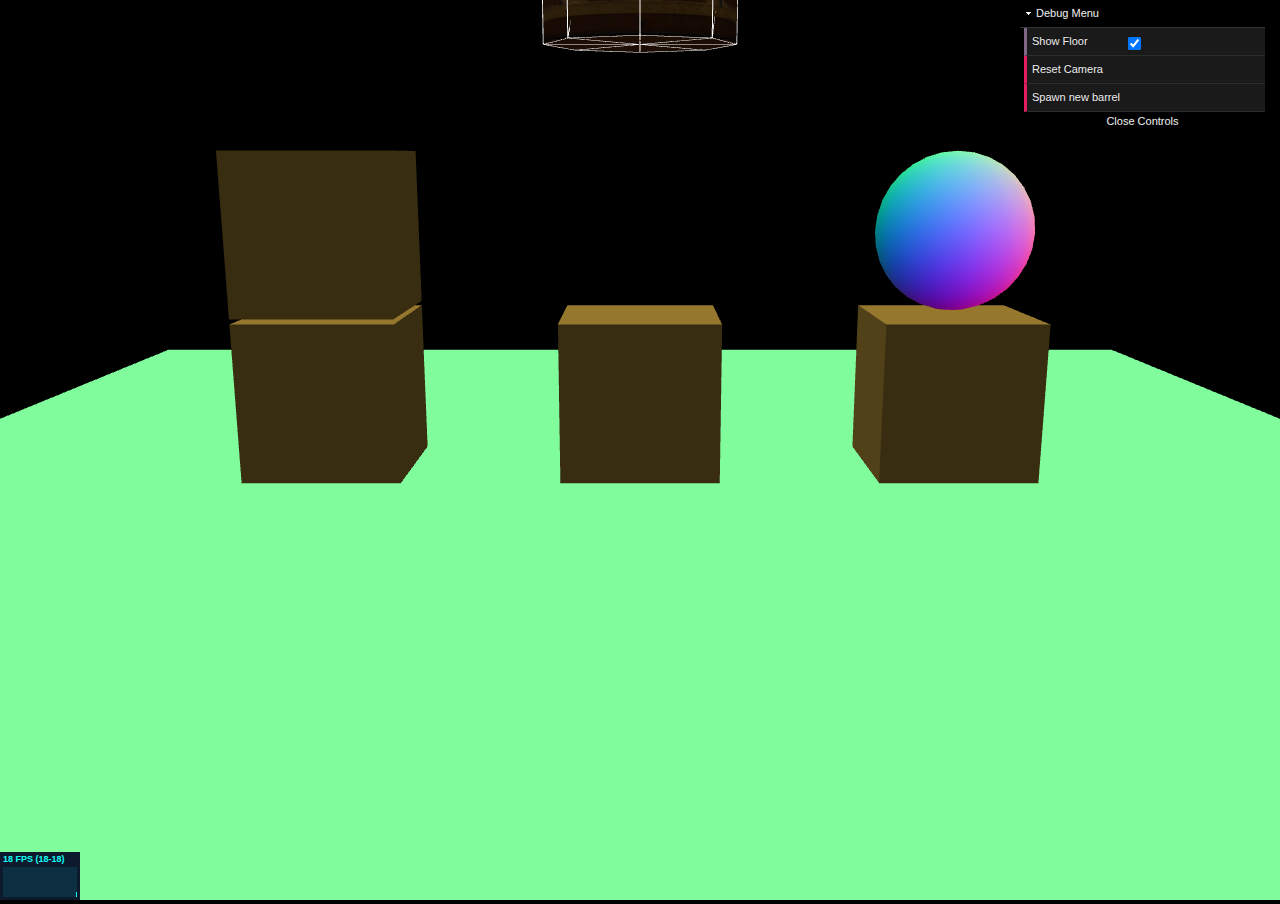
==== index.html @ d7eac841 "added goblin test" ====
<!doctype html>
<html lang="en">
<head>
	<title>Playground</title>
	<meta charset="utf-8">
    <meta name="viewport" content="width=device-width, user-scalable=no, minimum-scale=1.0, maximum-scale=1.0">
    <link rel="stylesheet" type="text/css" href="css/style.css">
    <link rel="stylesheet" type="text/css" href="css/hud.css">

    <meta name="og:type" content="website" />
	<meta name="og:image" content="http://three.thiele-medien.de/threejs-r73/examples/playground/ogimage.jpg"/>
	<meta name="og:title" content="Physic playground" />
	<meta name="og:description" content="Three.js + Ammo.js testbed" />
	<meta name="og:url" content="http://three.thiele-medien.de/threejs-r73/examples/playground/index.html"/>

	<script data-main="js/main" src="js/libs/require.js"></script>

</head>
<body oncontextmenu="return false;">

<!--
	<div id="blocker">

		<div id="instructions">
			<span style="font-size:40px">Click to play</span>
			<br />
			(W, A, S, D = Move, SPACE = Jump, MOUSE = Look around)
		</div>

	</div>
-->
	<div class="loading-container"></div>

</body>
</html>
---- css/style.css ----
body 
{
	background-color: #000;
	margin: 0px;
	overflow: hidden;
	width: 100%;
	height: 100%;
}
.onepix-imgloader {
    position: absolute;
    top: 50%;
    left: 50%;
    z-index: 1000;
    background-color: rgba(26,39,52,0.7);
    border-radius: 5px;
    padding:8px;
    box-shadow: 0px 0px 5px #06090d;
}
.loading-container {
	width:100%;
	height:100%;
	position:absolute;
	/*background-color:#000;*/
	background-color:rgba(26,39,52,0.7);
	z-index:999;
}

#blocker {

	position: absolute;

	width: 100%;
	height: 100%;

	background-color: rgba(0,0,0,0.5);

}

#instructions {

	width: 100%;
	height: 100%;

	display: -webkit-box;
	display: -moz-box;
	display: box;

	-webkit-box-orient: horizontal;
	-moz-box-orient: horizontal;
	box-orient: horizontal;

	-webkit-box-pack: center;
	-moz-box-pack: center;
	box-pack: center;

	-webkit-box-align: center;
	-moz-box-align: center;
	box-align: center;

	color: #ffffff;
	text-align: center;

	cursor: pointer;

}
---- css/hud.css ----
.container {

	width:100%; 
	height:100%;
	position:absolute; 
	left:0; 
	top:0; 
	background:#; 
	opacity:1;
	/*cursor:pointer;*/

}

#hudBox {

	width:180px;
	padding:3px 5px 1px 5px;
	text-align:left;
	border-radius: 15px/50px;

	/* http://www.cssmatic.com/box-shadow */
	-webkit-box-shadow: 0px 4px 8px -3px rgba(0,0,0,0.75);
	-moz-box-shadow: 0px 4px 8px -3px rgba(0,0,0,0.75);
	box-shadow: 0px 4px 8px -5px rgba(0,0,0,0.75);

	/*http://www.colorzilla.com/gradient-editor/*/
	/*white glossy*/
	background: #f6f8f9;
	background: -moz-linear-gradient(top, #f6f8f9 0%, #e5ebee 50%, #d7dee3 51%, #f5f7f9 100%);
	background: -webkit-gradient(linear, left top, left bottom, color-stop(0%,#f6f8f9), color-stop(50%,#e5ebee), color-stop(51%,#d7dee3), color-stop(100%,#f5f7f9));
	background: -webkit-linear-gradient(top, #f6f8f9 0%,#e5ebee 50%,#d7dee3 51%,#f5f7f9 100%);
	background: -o-linear-gradient(top, #f6f8f9 0%,#e5ebee 50%,#d7dee3 51%,#f5f7f9 100%);
	background: -ms-linear-gradient(top, #f6f8f9 0%,#e5ebee 50%,#d7dee3 51%,#f5f7f9 100%);
	background: linear-gradient(to bottom, #f6f8f9 0%,#e5ebee 50%,#d7dee3 51%,#f5f7f9 100%);
	filter: progid:DXImageTransform.Microsoft.gradient( startColorstr="#f6f8f9", endColorstr="#f5f7f9",GradientType=0 );

}

.messageContainer {
	top: 40px;
	width:200px;
	margin:0 auto;
	position:absolute;
	left: 200px;
}

.messageBox {

	/* position:absolute; */
	top:0;
	padding:4px 6px;
	color:#00ff04;
	background:rgba(0,0,0,0.4);
	font-family:Verdana,Arial,sans-serif;
	font-size:12px;
	font-weight:bold;
	line-height:18px;
	/*width:100px;*/
	opacity: 0.5;

}
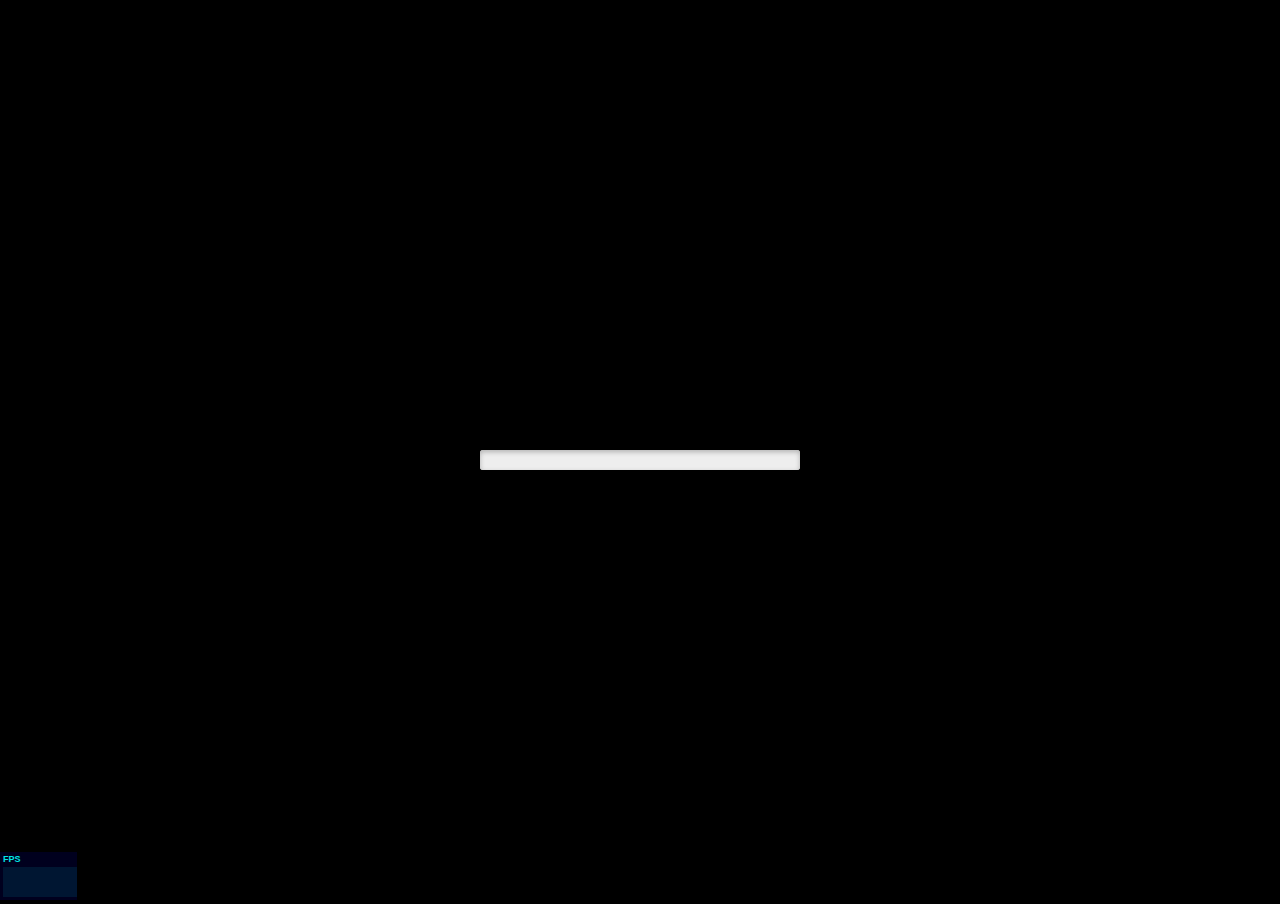
==== commit d7c80e41: "loading-bar" ====
--- a/index.html
+++ b/index.html
@@ -6,29 +6,19 @@
     <meta name="viewport" content="width=device-width, user-scalable=no, minimum-scale=1.0, maximum-scale=1.0">
     <link rel="stylesheet" type="text/css" href="css/style.css">
     <link rel="stylesheet" type="text/css" href="css/hud.css">
+    <link rel="stylesheet" type="text/css" href="css/loadingScreen.css">
 
     <meta name="og:type" content="website" />
-	<meta name="og:image" content="http://three.thiele-medien.de/threejs-r73/examples/playground/ogimage.jpg"/>
+	<meta name="og:image" content="http://weiserhei.github.io/threejs-experiments/goblintest/ogimage.jpg"/>
 	<meta name="og:title" content="Physic playground" />
-	<meta name="og:description" content="Three.js + Ammo.js testbed" />
-	<meta name="og:url" content="http://three.thiele-medien.de/threejs-r73/examples/playground/index.html"/>
+	<meta name="og:description" content="Three.js + Goblin.js testbed" />
+	<meta name="og:url" content="http://weiserhei.github.io/threejs-experiments/goblintest/"/>
 
 	<script data-main="js/main" src="js/libs/require.js"></script>
 
 </head>
 <body oncontextmenu="return false;">
 
-<!--
-	<div id="blocker">
-
-		<div id="instructions">
-			<span style="font-size:40px">Click to play</span>
-			<br />
-			(W, A, S, D = Move, SPACE = Jump, MOUSE = Look around)
-		</div>
-
-	</div>
--->
 	<div class="loading-container"></div>
 
 </body>
--- a/css/style.css
+++ b/css/style.css
@@ -1,28 +1,9 @@
-body 
-{
+body {
 	background-color: #000;
 	margin: 0px;
 	overflow: hidden;
 	width: 100%;
 	height: 100%;
-}
-.onepix-imgloader {
-    position: absolute;
-    top: 50%;
-    left: 50%;
-    z-index: 1000;
-    background-color: rgba(26,39,52,0.7);
-    border-radius: 5px;
-    padding:8px;
-    box-shadow: 0px 0px 5px #06090d;
-}
-.loading-container {
-	width:100%;
-	height:100%;
-	position:absolute;
-	/*background-color:#000;*/
-	background-color:rgba(26,39,52,0.7);
-	z-index:999;
 }
 
 #blocker {
@@ -40,6 +21,8 @@
 
 	width: 100%;
 	height: 100%;
+
+	font-family: "Tahoma";
 
 	display: -webkit-box;
 	display: -moz-box;
--- a/css/hud.css
+++ b/css/hud.css
@@ -1,3 +1,5 @@
+@import url(https://fonts.googleapis.com/css?family=Montserrat:700);
+
 .container {
 
 	width:100%; 
@@ -8,54 +10,137 @@
 	background:#; 
 	opacity:1;
 	/*cursor:pointer;*/
+	/* http://stackoverflow.com/a/15556319/4977165 */
+	pointer-events:none;
 
 }
 
-#hudBox {
+.visible {
+	visibility: visible;
+}
 
-	width:180px;
-	padding:3px 5px 1px 5px;
-	text-align:left;
-	border-radius: 15px/50px;
+.hidden {
+	visibility: hidden;
+}
 
-	/* http://www.cssmatic.com/box-shadow */
-	-webkit-box-shadow: 0px 4px 8px -3px rgba(0,0,0,0.75);
-	-moz-box-shadow: 0px 4px 8px -3px rgba(0,0,0,0.75);
-	box-shadow: 0px 4px 8px -5px rgba(0,0,0,0.75);
+.infoText {
 
-	/*http://www.colorzilla.com/gradient-editor/*/
-	/*white glossy*/
-	background: #f6f8f9;
-	background: -moz-linear-gradient(top, #f6f8f9 0%, #e5ebee 50%, #d7dee3 51%, #f5f7f9 100%);
-	background: -webkit-gradient(linear, left top, left bottom, color-stop(0%,#f6f8f9), color-stop(50%,#e5ebee), color-stop(51%,#d7dee3), color-stop(100%,#f5f7f9));
-	background: -webkit-linear-gradient(top, #f6f8f9 0%,#e5ebee 50%,#d7dee3 51%,#f5f7f9 100%);
-	background: -o-linear-gradient(top, #f6f8f9 0%,#e5ebee 50%,#d7dee3 51%,#f5f7f9 100%);
-	background: -ms-linear-gradient(top, #f6f8f9 0%,#e5ebee 50%,#d7dee3 51%,#f5f7f9 100%);
-	background: linear-gradient(to bottom, #f6f8f9 0%,#e5ebee 50%,#d7dee3 51%,#f5f7f9 100%);
-	filter: progid:DXImageTransform.Microsoft.gradient( startColorstr="#f6f8f9", endColorstr="#f5f7f9",GradientType=0 );
+	/*padding:3px 5px 3px 5px;*/
+	text-align:center;
+	/*background-color:rgba(0, 0, 0, 0.5);*/
+	/*border:1px solid rgba(0,0,0,0.2);*/
+	width:100%;
+	/*height:100px;*/
+	/*visibility:hidden;*/
+	bottom:100px;
+	/*left:25%;*/
+	margin:0 auto;
+	position:absolute;
+
+	color:#fff;
+	font-family: "Montserrat", sans-serif;
+	font-size:18px;
+	font-weight:normal;
+	line-height:18px;
+
+    /*text-shadow: 1px 1px 2px rgba(100, 100, 100, 1);*/
+
+    text-shadow: 
+        -1px -1px 0px #000,
+         0px -1px 0px #000,
+         1px -1px 0px #000,
+        -1px  0px 0px #000,
+         1px  0px 0px #000,
+        -1px  1px 0px #000,
+         0px  1px 0px #000,
+         1px  1px 0px #000;
+
+	opacity: 0;
+}
+
+.highlight-inactivekey {
+    /*color: #FF0000;*/
+    color: #aaa;
+}
+.highlight-actionkey {
+    /*inactive*/
+    color: #00DBFF;
+}
+.highlight-item {
+    color: #00FF39;
+}
+.highlight-inactive {
+    color: #aaa;
+}
+
+/* Chrome, Safari, Opera */
+@-webkit-keyframes padding {
+    /*0%   { padding:3px 5px 1px 5px; }*/
+    /*50%  { padding:5px 10px 1px 10px; }*/
+    /*100% { padding:3px 5px 1px 5px; }*/
+    0% { opacity: 0; }
+   100% { opacity: 0.8; }
+}
+
+/* Standard syntax */
+@keyframes padding {
+    /*0%   { padding:3px 5px 1px 5px; }*/
+    /*50%  { padding:5px 10px 1px 10px; }*/
+    /*100% { padding:3px 5px 1px 5px; }*/
+    0% { opacity: 0; }
+    100% { opacity: 0.8; }
+   /*transition: opacity .25s ease-in-out;*/
+/*   -moz-transition: opacity .25s ease-in-out;
+   -webkit-transition: opacity .25s ease-in-out;*/
 
 }
 
-.messageContainer {
-	top: 40px;
-	width:200px;
-	margin:0 auto;
-	position:absolute;
-	left: 200px;
+.animate {
+
+	/*http://www.w3schools.com/css/css3_animations.asp*/
+   	/*opacity: 0;*/
+
+    -webkit-animation-name: padding; /* Chrome, Safari, Opera */
+    -webkit-animation-duration: 0.8s; /* Chrome, Safari, Opera */
+    animation-name: padding;
+    animation-duration: 0.8s;
+
+	animation-fill-mode: forwards;  
+    /*animation-iteration-count: infinite;*/
+    /*animation-iteration-count: 2;*/
+	
 }
 
-.messageBox {
 
-	/* position:absolute; */
-	top:0;
-	padding:4px 6px;
-	color:#00ff04;
-	background:rgba(0,0,0,0.4);
-	font-family:Verdana,Arial,sans-serif;
-	font-size:12px;
-	font-weight:bold;
-	line-height:18px;
-	/*width:100px;*/
-	opacity: 0.5;
+/* Chrome, Safari, Opera */
+@-webkit-keyframes fadeout {
+    /*0%   { padding:3px 5px 1px 5px; }*/
+    /*50%  { padding:5px 10px 1px 10px; }*/
+    /*100% { padding:3px 5px 1px 5px; }*/
+    0% { opacity: 0.8; }
+   100% { opacity: 0; }
+}
 
+/* Standard syntax */
+@keyframes fadeout {
+    /*0%   { padding:3px 5px 1px 5px; }*/
+    /*50%  { padding:5px 10px 1px 10px; }*/
+    /*100% { padding:3px 5px 1px 5px; }*/
+    0% { opacity: 0.8; }
+    100% { opacity: 0; }
+   /*transition: opacity .25s ease-in-out;*/
+/*   -moz-transition: opacity .25s ease-in-out;
+   -webkit-transition: opacity .25s ease-in-out;*/
+
+}
+
+.fadeOut {
+
+    -webkit-animation-name: fadeout; /* Chrome, Safari, Opera */
+    -webkit-animation-duration: 1.5s; /* Chrome, Safari, Opera */
+    animation-name: fadeout;
+    animation-duration: 1.5s;
+
+    animation-fill-mode: forwards; 
+	/*animation-direction: reverse;*/
 }--- a/css/loadingScreen.css
+++ b/css/loadingScreen.css
@@ -0,0 +1,171 @@
+@import url(https://fonts.googleapis.com/css?family=Montserrat:700);
+
+.loading-container {
+    width:100%;
+    height:100%;
+    position:absolute;
+
+    background-color:#000;
+    /*background-color:rgba(26,39,52,0.7);*/
+    /*background-color:rgba( 0, 0, 0, 0 );*/
+    z-index:999;
+}
+
+.progressText {
+    color: white;
+    /*font-size: 2em;*/
+
+    position: relative;
+    margin:0 auto;
+    top: 50%;
+    display:block;
+
+    text-align:center;
+
+    transform: translate(0, -100%);
+
+    /* text-border */
+    text-shadow: 
+    -1px -1px 0px #000,
+     0px -1px 0px #000,
+     1px -1px 0px #000,
+    -1px  0px 0px #000,
+     1px  0px 0px #000,
+    -1px  1px 0px #000,
+     0px  1px 0px #000,
+     1px  1px 0px #000;
+
+    width:25%;
+    font-family: "Montserrat", sans-serif;
+    /* bar outer glow */
+    /*background:#ffaa00;*/
+    animation: animate-glow 1.5s ease-out infinite; 
+    
+}
+
+.sub {
+    color: white;
+    position: relative;
+    margin:0 auto;
+    top: 50%;
+    display:block;
+    /*background:#00ffaa;*/
+    width:25%;
+    font-family: "Montserrat", sans-serif;
+    text-align:center;
+    /*transform: translate(0, -100%);*/
+}
+
+@keyframes animate-glow {
+    0% { box-shadow: 0 5px 5px rgba(255, 255, 255, .3) inset, 0 -5px 5px rgba(255, 255, 255, .3) inset;} 
+    50% { box-shadow: 0 5px 5px rgba(255, 255, 255, .1) inset, 0 -5px 5px rgba(255, 255, 255, .1) inset;} 
+    100% { box-shadow: 0 5px 5px rgba(255, 255, 255, .3) inset, 0 -5px 5px rgba(255, 255, 255, .3) inset;}
+}
+
+progress,          /* All HTML5 progress enabled browsers */
+progress[value]    /* polyfill */
+{
+
+	/* Turns off styling - not usually needed, but good to know. */
+	appearance: none;
+	-moz-appearance: none;
+	-webkit-appearance: none;
+
+	/* gets rid of default border in Firefox and Opera. */
+	border: none;
+
+	/* Needs to be in here for Safari polyfill so background images work as expected. */
+	background-size: auto;
+
+	/* Dimensions */
+	width:25%;
+	height:20px;
+
+	position: relative;
+    margin:0 auto;
+    top: 50%;
+    display:block;
+
+	background-color: #eee;
+	border-radius: 3px;
+	box-shadow: 0 2px 5px rgba(0, 0, 0, 0.25) inset;
+
+}
+
+/* chrome */
+progress[value]::-webkit-progress-bar {
+    background-color: #eee;
+    border-radius: 3px;
+    box-shadow: 0 2px 5px rgba(0,0,0,0.25) inset;
+    /*background-color: whiteSmoke;*/
+}
+
+/* Firefox provides a single pseudo class to style the progress element value and not for container. -moz-progress-bar */
+
+progress[value]::-moz-progress-bar {
+    /* Gradient background with Stripes */
+    background-image:
+    -moz-linear-gradient( 135deg,
+	                         transparent,
+	                         transparent 33%,
+	                         rgba(0,0,0,.1) 33%,
+	                         rgba(0,0,0,.1) 66%,
+	                         transparent 66%),
+    -moz-linear-gradient( top,
+                            rgba(255, 255, 255, .25),
+                            rgba(0,0,0,.2)),
+     -moz-linear-gradient( left, #09c, #f44 );
+    
+    background-size: 35px 20px, 100% 100%, 100% 100%;
+    border-radius:3px;
+    
+    /* Firefox doesn't support CSS3 keyframe animations on progress element. Hence, we did not include animate-stripes in this code block */
+}
+
+progress[value]::-webkit-progress-value  {
+    /* Gradient background with Stripes */
+    background-image:
+    -webkit-linear-gradient( 135deg,
+	                             transparent,
+	                             transparent 33%,
+	                             rgba(0,0,0,.1) 33%,
+	                             rgba(0,0,0,.1) 66%,
+	                             transparent 66%),
+    -webkit-linear-gradient( top,
+                                rgba(255, 255, 255, .25),
+                                rgba(0,0,0,.2)),
+     -webkit-linear-gradient( left, #09c, #f44);
+
+    background-size: 35px 20px, 100% 100%, 100% 100%;
+    border-radius:3px;
+}
+
+/* Let's spice up things little bit by using pseudo elements. */
+/*
+progress[value]::-webkit-progress-value:after {
+    /* Only webkit/blink browsers understand pseudo elements on pseudo classes. A rare phenomenon! 
+    content: '';
+    position: absolute;
+    
+    width:5px; height:5px;
+    top:7px; right:7px;
+    
+    background-color: white;
+    border-radius: 100%;
+}
+*/
+
+/*https://css-tricks.com/html5-progress-element/*/
+/*http://www.htmlgoodies.com/html5/css/using-css-to-make-a-visually-consistent-cross-browser-html5-progress-bar.html*/
+
+
+.onepix-imgloader {
+    position: absolute;
+    top: 50%;
+    left: 50%;
+    z-index: 1000;
+    background-color: rgba(26,39,52,0.7);
+    border-radius: 5px;
+    padding:8px;
+    box-shadow: 0px 0px 5px #06090d;
+}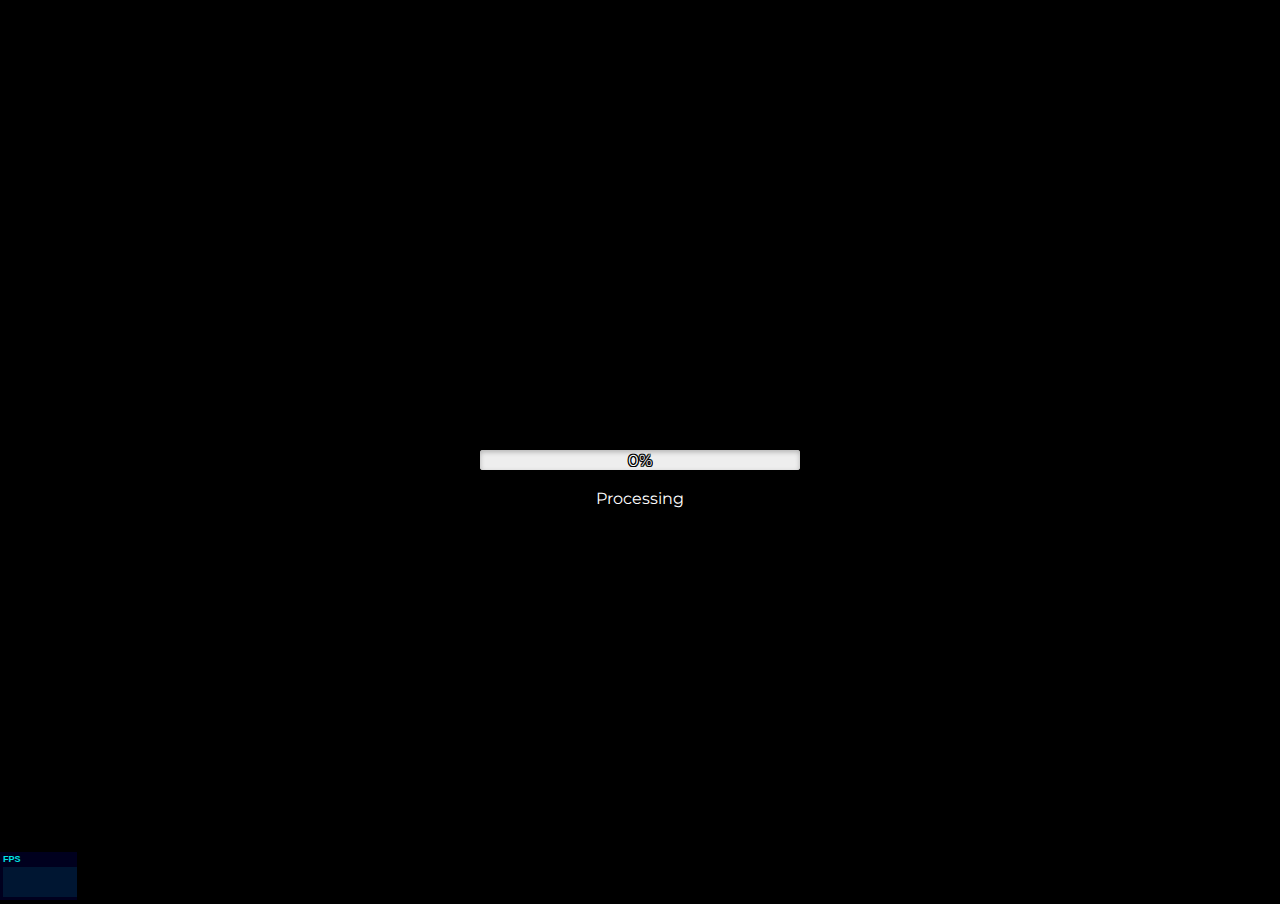
==== commit 6ef1d9f4: "stabiler stand" ====
--- a/index.html
+++ b/index.html
@@ -19,7 +19,7 @@
 </head>
 <body oncontextmenu="return false;">
 
-	<div class="loading-container"></div>
+	<div id="loading-container"></div>
 
 </body>
 </html>--- a/css/loadingScreen.css
+++ b/css/loadingScreen.css
@@ -1,6 +1,15 @@
 @import url(https://fonts.googleapis.com/css?family=Montserrat:700);
 
-.loading-container {
+div#loading-container.fade {
+    opacity:0;
+    /*background:#00ffaa;*/
+    /*visibility:hidden;*/
+}
+
+
+#loading-container {
+    opacity:1;
+    transition: opacity 1s; 
     width:100%;
     height:100%;
     position:absolute;
